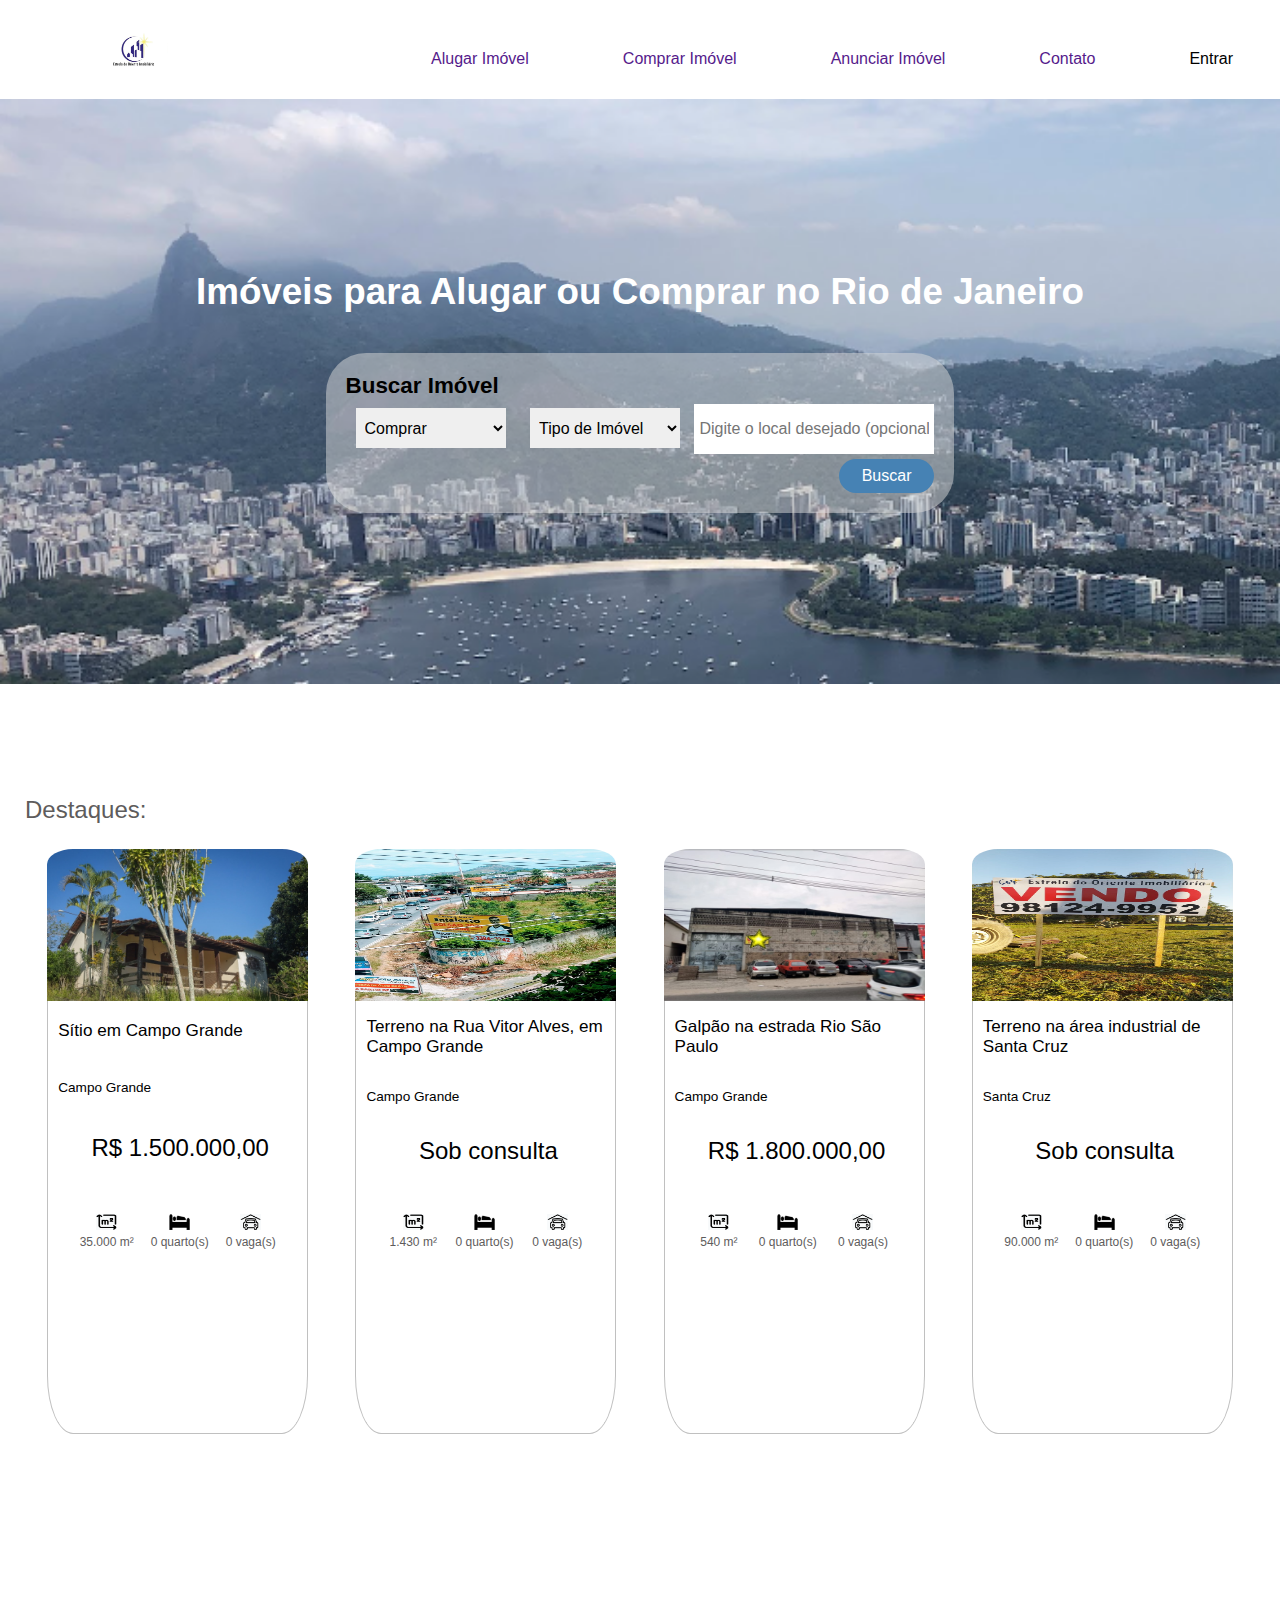
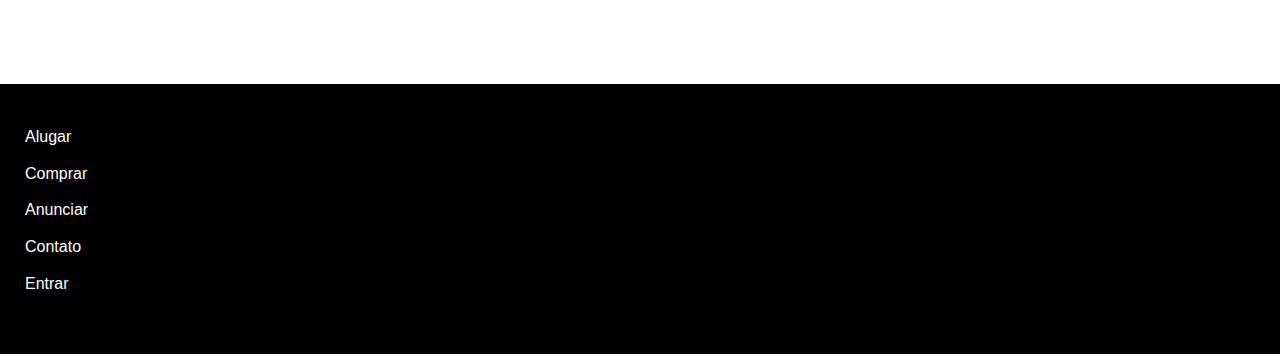
==== index.html @ ac3a7468 "upgrade: atualizado database" ====
<!DOCTYPE html>
<html lang="pt-br">
  <head>
    <meta charset="UTF-8" />
    <meta http-equiv="X-UA-Compatible" content="IE=edge" />
    <meta name="viewport" content="width=device-width, initial-scale=1.0" />
    <link rel="stylesheet" href="./assets/css/style.css" />
    <title>Estrela do Oriente</title>
  </head>
  <body>
    <header>
      <a href=""><img src="./assets/imagens/logo.jpeg" alt="logoMarca" /></a>
      <nav class="header-nav">
        <div class="header-nav-alugar"><a href="">Alugar Imóvel</a></div>
        <div class="header-nav-comprar"><a href="">Comprar Imóvel</a></div>
        <div class="header-nav-anunciar"><a href="">Anunciar Imóvel</a></div>
        <div class="header-nav-contato"><a href="">Contato</a></div>
        <div class="header-nav-entrar">Entrar</div>
      </nav>
    </header>

    <main>
      <div class="main-folder">
        <h1>Imóveis para Alugar ou Comprar no Rio de Janeiro</h1>

        <form class="form-busca" action="">
          <div class="form-busca-titulo">Buscar Imóvel</div>
          <div class="form-seleçoes">
            <select name="negocio" id="negocio" class="form-busca-input">
              <option value="Comprar">Comprar</option>
              <option value="Alugar">Alugar</option>
            </select>

            <select name="tipo" id="tipo" class="form-busca-input">
              <option value>Tipo de Imóvel</option>
              <option value="casa">Casa</option>
              <option value="apartamento">Apartamento</option>
              <option value="loja">Loja</option>
              <option value="terreno">Terreno</option>
              <option value="sítio">Sítio</option>
              <option value="galpão">Galpão</option>
            </select>
            <input
              type="text"
              placeholder="Digite o local desejado (opcional)"
              class="form-busca-input form-busca-input-text"
            />
          </div>

          <button>Buscar</button>
        </form>
      </div>

      <div class="destaques">
        <h2>Destaques:</h2>
        <section class="destaques-section"></section>
      </div>
    </main>

    <footer>
      <ul>
        <li><a href="">Alugar</a></li>
        <li><a href="">Comprar</a></li>
        <li><a href="">Anunciar</a></li>
        <li><a href="">Contato</a></li>
        <li><a href="">Entrar</a></li>
      </ul>
    </footer>

    <script type="module" src="./assets/script/script.js"></script>
  </body>
</html>
---- assets/css/style.css ----
* {
  margin: 0;
  padding: 0;
  border: 0;
  font-size: 100%;
  font: inherit;
  vertical-align: baseline;
  font-family: "Franklin Gothic Medium", "Arial Narrow", Arial, sans-serif;
  list-style: none;
  text-decoration: none;
}

header {
  display: flex;
  width: 100%;
  height: 7vh;
  justify-content: space-between;
  margin-top: 3vh;

  margin-bottom: 1vh;
}

a:hover {
  cursor: pointer;
}

header img {
  padding-left: 8vw;
  width: 66px;
  height: 44px;
}

.header-nav {
  display: flex;
  width: 70vw;
  justify-content: space-around;
  align-items: center;
}

.header-nav a:hover {
  color: #4682b4;
}

.main-folder {
  width: 100vw;
  background-image: url("../imagens/rj.png");
  background-size: cover;
  height: 65vh;
  color: white;
  justify-content: center;
  display: flex;
  align-items: center;
  margin-bottom: 7em;
  flex-direction: column;
}

h1 {
  font-size: 2.3em;
  font-weight: bolder;
  margin-bottom: 40px;
}

.form-busca {
  display: flex;
  flex-direction: column;
  align-items: flex-end;
  background: rgb(220, 220, 220, 0.5);
  height: 120px;
  justify-content: space-between;
  padding: 20px;
  border-radius: 40px;
}

.form-busca > div {
  align-self: flex-start;
  color: black;
}

.form-busca-titulo {
  font-size: 1.4em;
  font-weight: bold;
}

.form-seleçoes {
  display: block;
}

.form-busca-input {
  height: 40px;
  width: 150px;
  margin: 0px 10px;
  padding: 5px;
}

.form-busca-input-text {
  width: 230px;
  margin: 0px;
}

.form-busca > button {
  padding: 8px 23px;
  border-radius: 20px;
  background: #4682b4;
  color: white;
}

.form-busca > button:hover {
  cursor: pointer;
}

.destaques-section {
  display: flex;
  justify-content: space-evenly;
  height: 65vh;
}

.destaques > h2 {
  margin: 25px;
  font-size: x-large;
  color: rgb(94, 92, 92);
}

.destaques-cardsImoveis {
  width: 259px;
  display: flex;
  flex-direction: column;
  border: solid 0.5px #c0c0c0;
  align-items: center;
  border-top: none;
  border-radius: 10%;
}

.destaques-cardsImoveis:hover {
  box-shadow: 8px 7px 30px rgb(26, 25, 25);
  cursor: pointer;
}

.destaques-cardsImoveis > img {
  padding: 0;
  height: 152px;
  width: 261px;
  border-top-right-radius: 10%;
  border-top-left-radius: 10%;
}

.destaques-cardsImoveis-informaçoes {
  display: flex;
  flex-direction: column;
  height: 180px;
  justify-content: space-around;
  margin: 0 5px 0 10px;
  width: 244px;
}

.destaques-cardsImoveis-informaçoes h3 {
  font-family: sans-serif;
  font-size: 1.07em;
}

.destaques-cardsImoveis-informaçoes p {
  font-family: sans-serif;
  font-size: 0.85em;
}

.destaques-cardsImoveis-informaçoes h2 {
  align-self: center;
  font-size: x-large;
}

.destaques-cardsImoveis-caracteristicas {
  display: flex;
  justify-content: space-evenly;
  width: 230px;
  height: 100px;
}

.destaques-cardsImoveis-icones {
  display: flex;
  flex-direction: column;
  justify-content: center;
  align-items: center;
}

.destaques-cardsImoveis-icones > img {
  height: 16px;
  width: 21px;
  padding: 0%;
  margin-bottom: 5px;
}

.destaques-cardsImoveis-icones > h4 {
  font-family: sans-serif;
  font-size: 0.75em;
  color: rgb(94, 92, 92);
}

footer {
  height: 30vh;
  background-color: black;
  margin-top: 250px;
}

footer > ul {
  padding: 25px;
  display: flex;
  flex-direction: column;
  justify-content: space-evenly;
  height: 75%;
}

footer > ul > li > a {
  color: white;
}

footer > ul > li > a:hover {
  color: #c0c0c0;
}
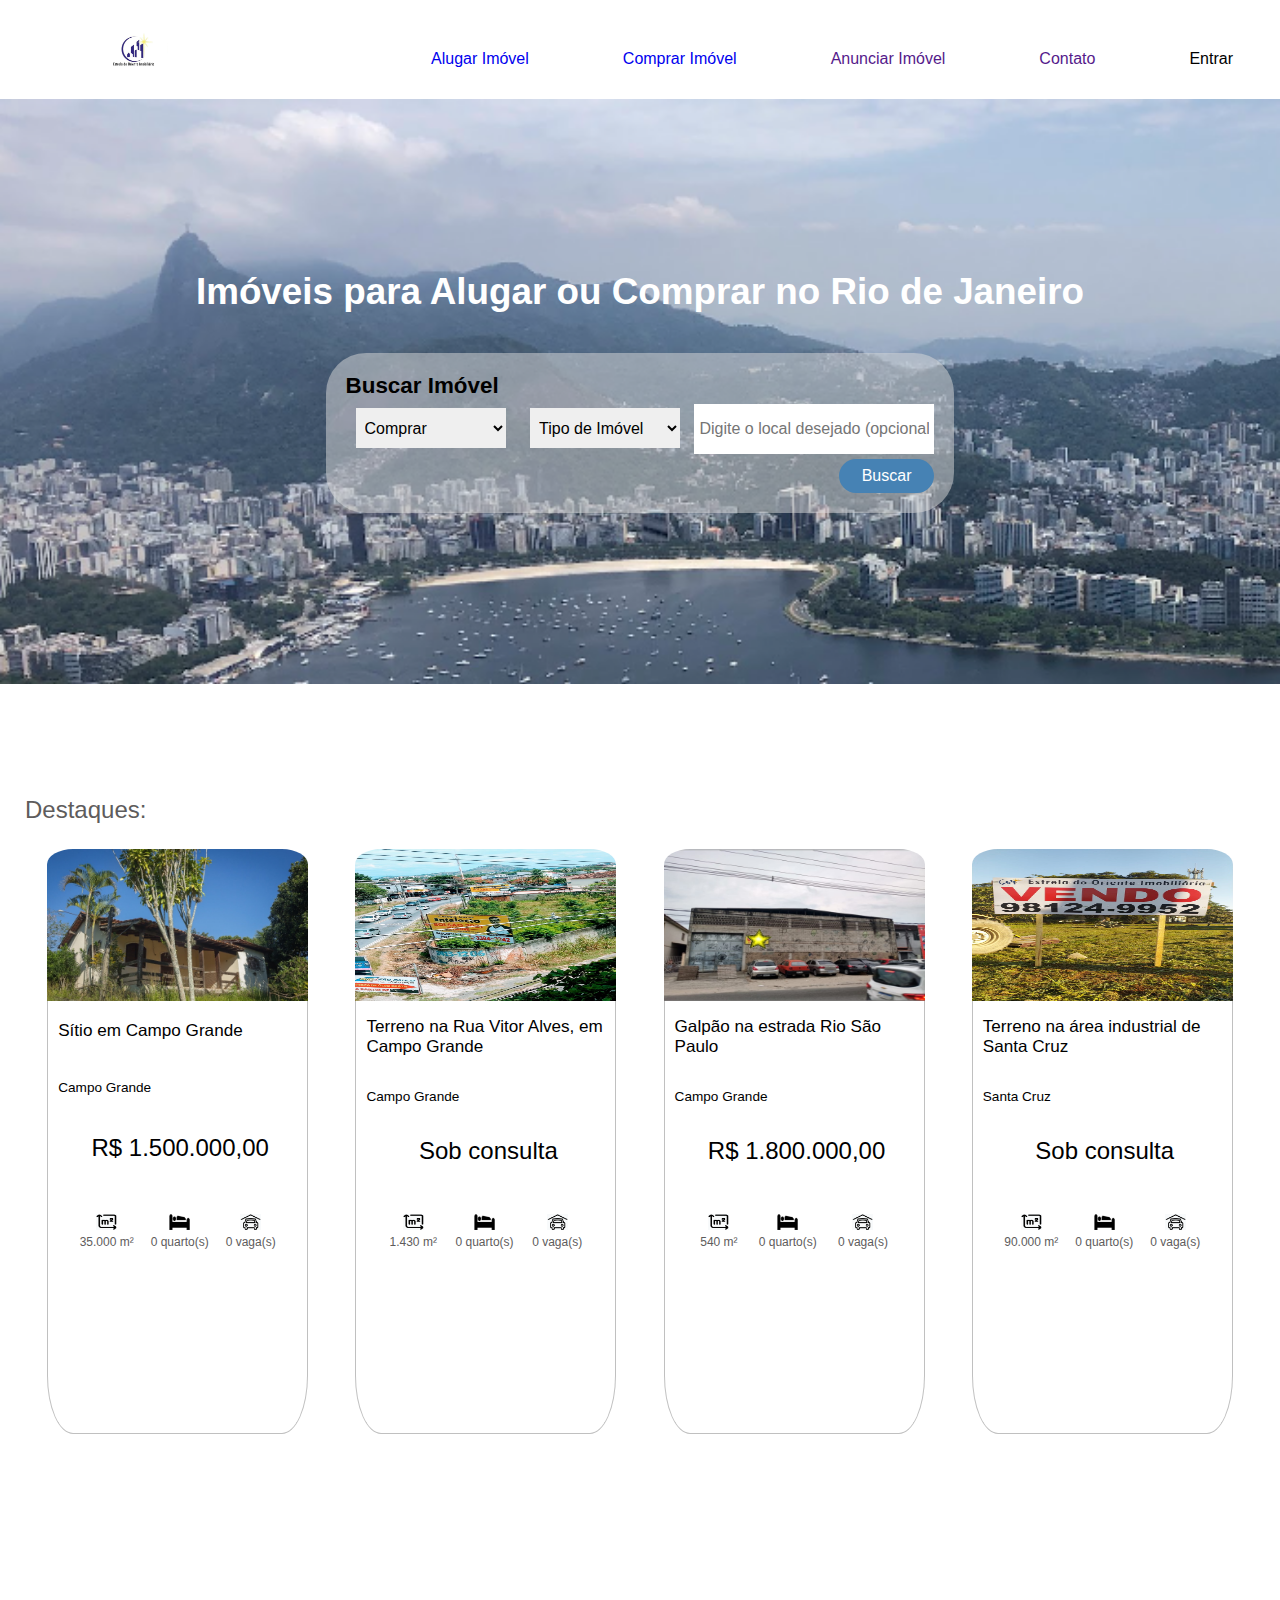
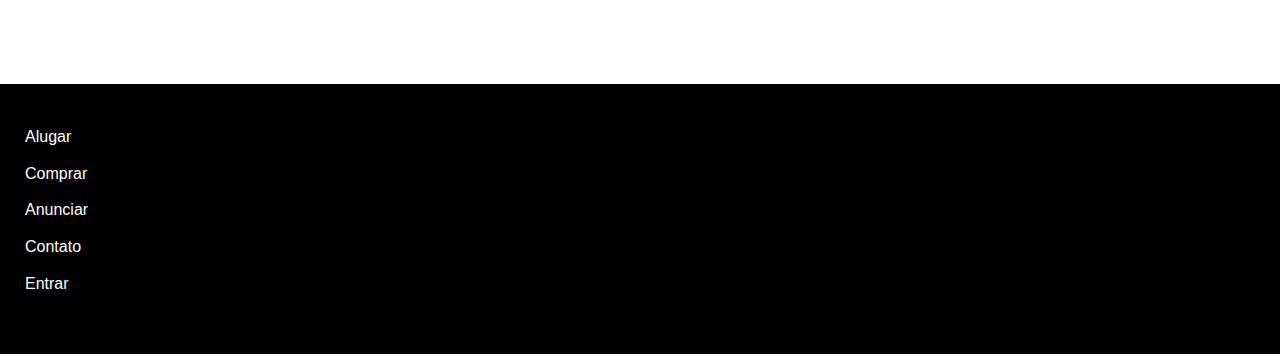
==== commit bbeaaca4: "create: pagina compra" ====
--- a/index.html
+++ b/index.html
@@ -11,8 +11,8 @@
     <header>
       <a href=""><img src="./assets/imagens/logo.jpeg" alt="logoMarca" /></a>
       <nav class="header-nav">
-        <div class="header-nav-alugar"><a href="">Alugar Imóvel</a></div>
-        <div class="header-nav-comprar"><a href="">Comprar Imóvel</a></div>
+        <div class="header-nav-alugar"><a href="./assets/paginas/lista-aluguel.html">Alugar Imóvel</a></div>
+        <div class="header-nav-comprar"><a href="./assets/paginas/lista-compra.html">Comprar Imóvel</a></div>
         <div class="header-nav-anunciar"><a href="">Anunciar Imóvel</a></div>
         <div class="header-nav-contato"><a href="">Contato</a></div>
         <div class="header-nav-entrar">Entrar</div>
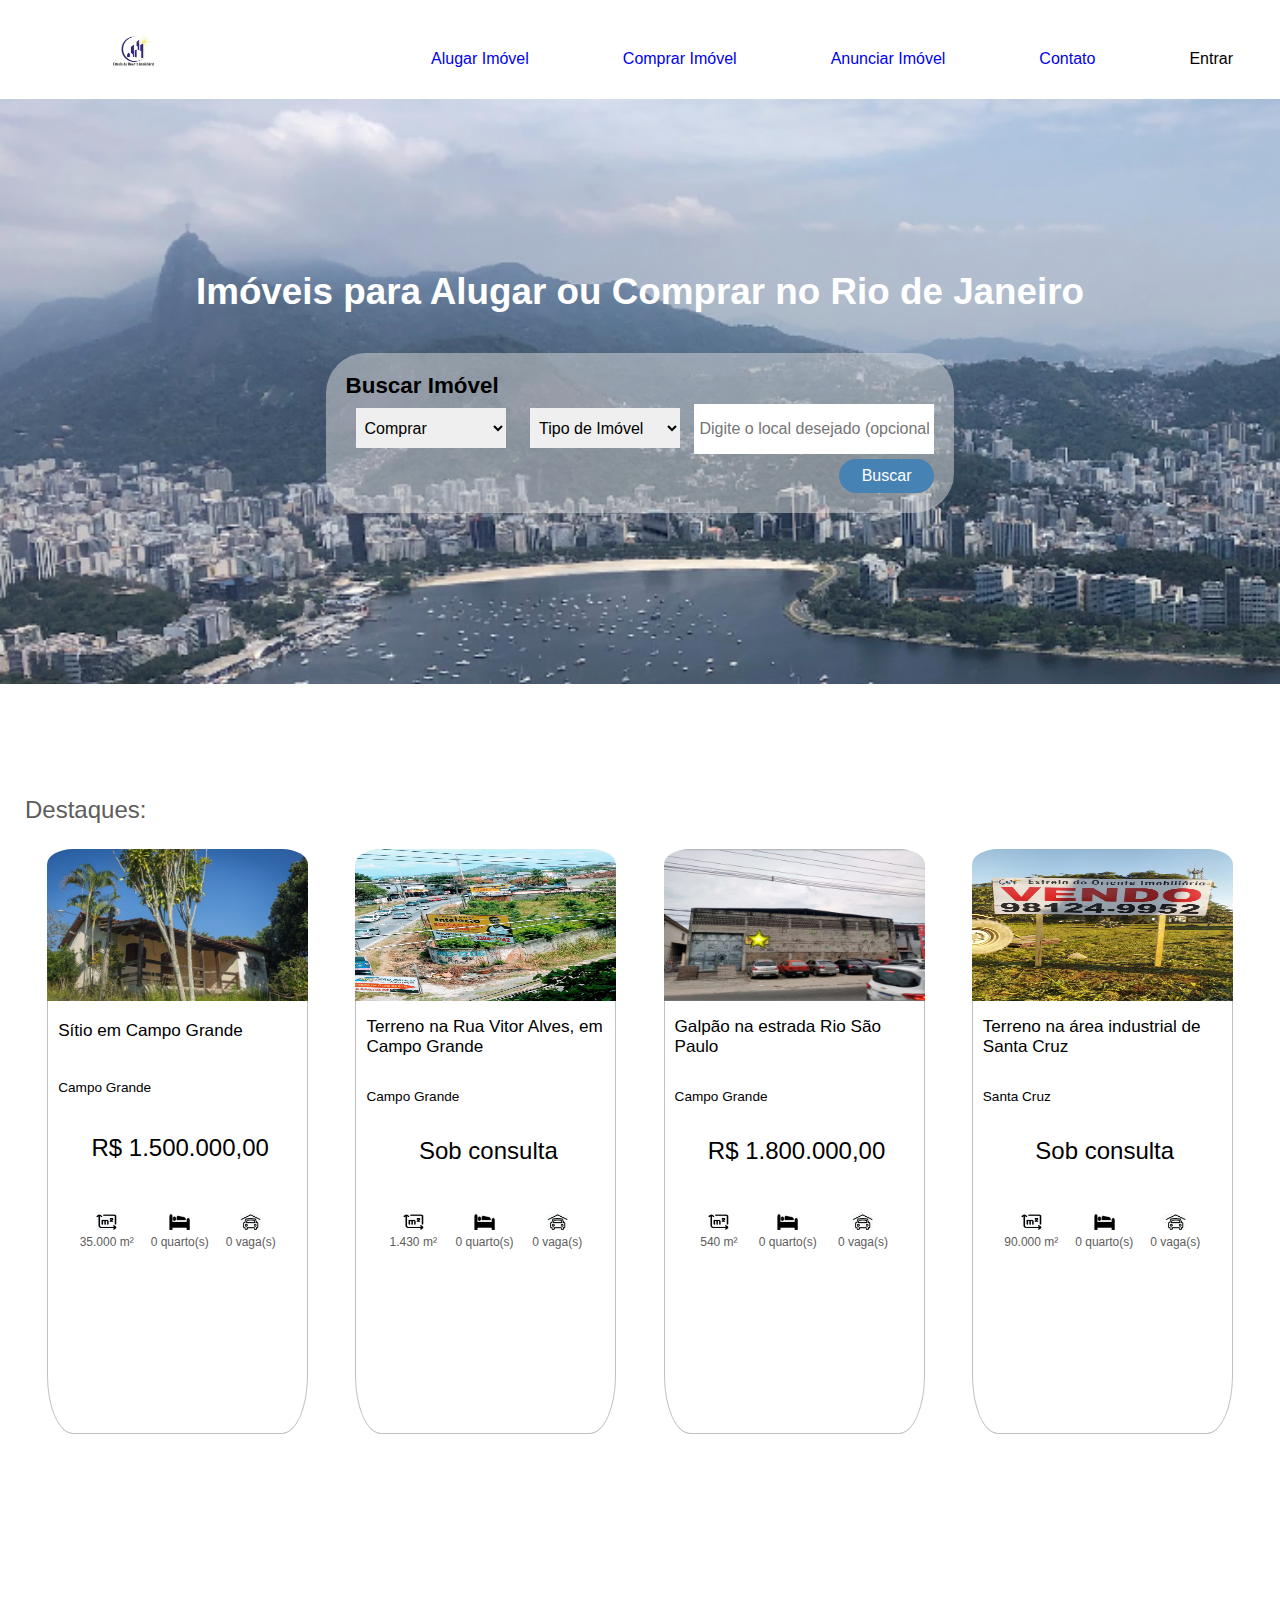
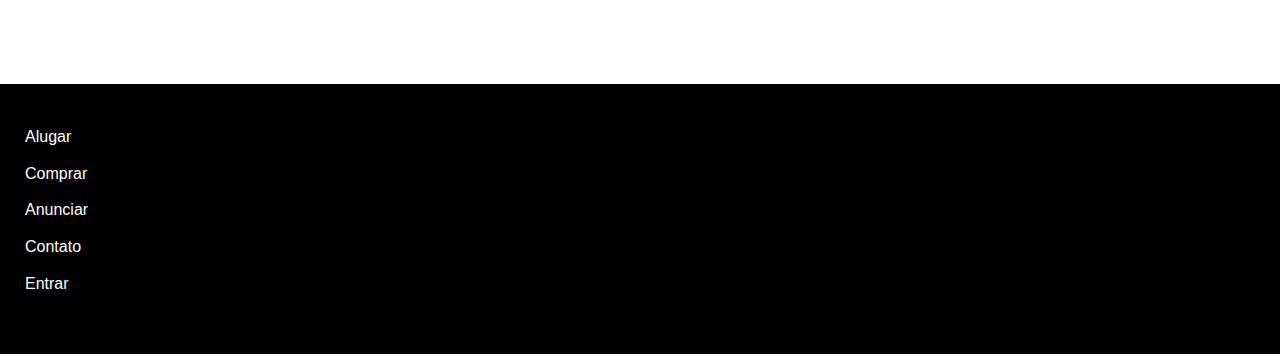
==== commit 826b369e: "update: criada página de exibição de imóvel e página de contato" ====
--- a/index.html
+++ b/index.html
@@ -13,8 +13,8 @@
       <nav class="header-nav">
         <div class="header-nav-alugar"><a href="./assets/paginas/lista-aluguel.html">Alugar Imóvel</a></div>
         <div class="header-nav-comprar"><a href="./assets/paginas/lista-compra.html">Comprar Imóvel</a></div>
-        <div class="header-nav-anunciar"><a href="">Anunciar Imóvel</a></div>
-        <div class="header-nav-contato"><a href="">Contato</a></div>
+        <div class="header-nav-anunciar"><a href="./assets/paginas/contato.html">Anunciar Imóvel</a></div>
+        <div class="header-nav-contato"><a href="./assets/paginas/contato.html">Contato</a></div>
         <div class="header-nav-entrar">Entrar</div>
       </nav>
     </header>
@@ -59,10 +59,10 @@
 
     <footer>
       <ul>
-        <li><a href="">Alugar</a></li>
-        <li><a href="">Comprar</a></li>
-        <li><a href="">Anunciar</a></li>
-        <li><a href="">Contato</a></li>
+        <li><a href="./assets/paginas/lista-aluguel.html">Alugar</a></li>
+        <li><a href="./assets/paginas/lista-compra.html">Comprar</a></li>
+        <li><a href="./assets/paginas/contato.html">Anunciar</a></li>
+        <li><a href="./assets/paginas/contato.html">Contato</a></li>
         <li><a href="">Entrar</a></li>
       </ul>
     </footer>
